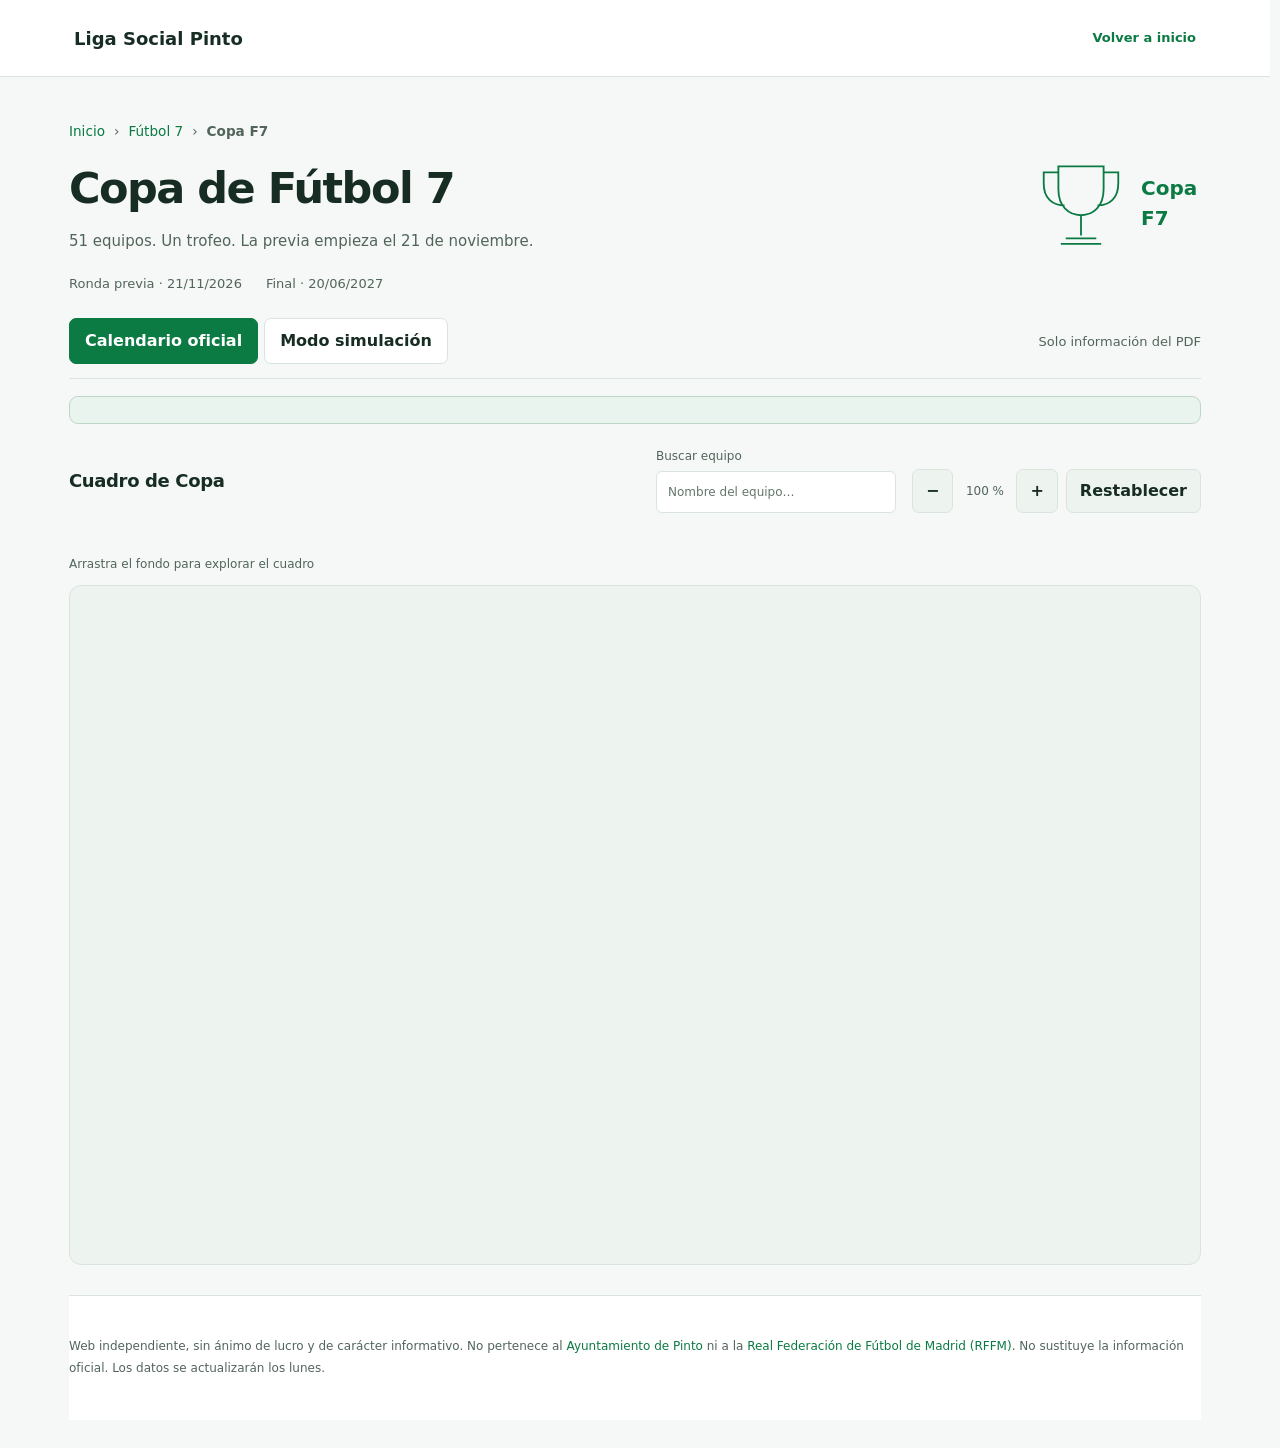
==== assets/copa-f7/index.html @ b2b3e2b9 "Integrar Copa F7, horarios PDF aislados e identidad verde unificada" ====
<!doctype html>
<html lang="es"><head><meta charset="utf-8"><meta name="viewport" content="width=device-width,initial-scale=1"><title>Copa F7 · Liga Social Pinto</title><link rel="stylesheet" href="estilos.css"><link rel="stylesheet" href="../../assets/identidad.css"></head><body>
<header class="top"><a class="brand" href="../../index.html" aria-label="Inicio de Liga Social Pinto">Liga Social Pinto </a><a class="back-home" href="../../index.html">Volver a inicio</a></header>
<main>
<section class="hero"><div><nav class="breadcrumbs" aria-label="Ruta de navegación"><ol><li><a href="../../index.html">Inicio</a></li><li><a href="../../index.html#f7">Fútbol 7</a></li><li><span aria-current="page">Copa F7</span></li></ol></nav><h1>Copa de Fútbol 7</h1><p>51 equipos. Un trofeo. La previa empieza el 21 de noviembre.</p><div class="hero-meta"><span>Ronda previa · 21/11/2026</span><span>Final · 20/06/2027</span></div></div><div class="trophy" aria-hidden="true"><svg viewBox="0 0 180 180"><path d="M53 30h74v37c0 29-17 43-37 43S53 96 53 67V30Z M53 40H29v18c0 24 14 36 34 36 M127 40h24v18c0 24-14 36-34 36 M90 110v33 M65 148h50 M57 157h66"/></svg><span>Copa F7</span></div></section>
<div class="mode-bar"><div role="tablist" aria-label="Datos de Copa"><button id="official" role="tab" aria-selected="true">Calendario oficial</button><button id="simulation" role="tab" aria-selected="false">Modo simulación</button></div><span id="modeStatus">Solo información del PDF</span></div>
<section id="notice" class="notice" aria-live="polite"></section>
<div class="toolbar"><h2 class="board-toolbar-title">Cuadro de Copa</h2><label class="search"><span>Buscar equipo</span><input id="search" placeholder="Nombre del equipo…" type="search"></label><div class="zoom-controls"><button id="zoomOut" aria-label="Alejar cuadro">−</button><output id="zoomValue">100 %</output><button id="zoomIn" aria-label="Acercar cuadro">+</button><button id="zoomReset">Restablecer</button></div></div>
<div id="simActions" class="sim-actions" hidden><label>Semilla del sorteo <input id="seed" type="number" value="2026" min="1" max="999999"></label><button id="newDraw">Nuevo sorteo de prueba</button><button id="simRound">Simular siguiente ronda</button><button id="simAll" class="primary">Simular hasta la final</button><button id="clearScores" class="quiet">Borrar resultados simulados</button><button id="exportSim" class="quiet">Descargar simulación</button></div>
<nav id="rounds" class="round-tabs" aria-label="Ir a una ronda"></nav>
<section id="champion" class="champion" hidden aria-live="polite"></section>
<section id="mobileBracket" aria-label="Partidos por ronda">
<div class="mobile-round-nav"><button id="prevRound" aria-label="Ronda anterior" title="Ronda anterior">←</button><label for="roundSelect" class="sr-only">Seleccionar ronda</label><select id="roundSelect"><option value="0">Ronda previa</option><option value="1">Dieciseisavos</option><option value="2">Octavos</option><option value="3">Cuartos</option><option value="4">Semifinales</option><option value="5">Final</option></select><button id="nextRound" aria-label="Ronda siguiente" title="Ronda siguiente">→</button></div>
<div class="mobile-round-info"><span id="mobileRoundMeta"></span><span id="mobileRoundCount" aria-live="polite"></span></div><div id="mobileMatches" class="mobile-matches" aria-live="polite"></div></section>
<section id="boardWrap"><div class="board-caption"><span>Arrastra el fondo para explorar el cuadro</span><span id="progress"></span></div><div id="board" class="board" tabindex="0" aria-label="Cuadro de Copa. Desplázate para explorar las rondas."><div id="stageCanvas" class="stage-canvas"></div></div></section>
<section id="teamsView" hidden><h2>Los protagonistas</h2><p class="muted">Abre una ficha para consultar Liga y Copa por separado.</p><div id="teamsGrid" class="teams-grid"></div></section>
<footer class="site-footer"><p>Web independiente, sin ánimo de lucro y de carácter informativo. No pertenece al <a href="https://www.ayto-pinto.es/" target="_blank" rel="noopener noreferrer">Ayuntamiento de Pinto</a> ni a la <a href="https://www.rffm.es/" target="_blank" rel="noopener noreferrer">Real Federación de Fútbol de Madrid (RFFM)</a>. No sustituye la información oficial. Los datos se actualizarán los lunes.</p></footer>
</main>
<dialog id="matchDialog" aria-labelledby="matchTitle"><form id="matchForm"><div class="dialog-heading"><span id="matchBadge" class="sim-label"></span><button type="button" data-close="matchDialog" class="close" aria-label="Cerrar partido">×</button></div><h2 id="matchTitle"></h2><p id="matchMeta" class="muted"></p><div id="scoreFields"></div><p id="matchError" class="error" role="alert"></p><button id="saveScore" class="primary" type="submit">Guardar resultado de prueba</button></form></dialog>
<dialog id="teamDialog" aria-labelledby="teamTitle"><div class="dialog-heading"><span id="teamDivision" class="muted"></span><button data-close="teamDialog" class="close" aria-label="Cerrar ficha">×</button></div><h2 id="teamTitle"></h2><div class="profile-tabs" role="tablist" aria-label="Competición de la ficha"><button data-profile="league" role="tab" aria-selected="true">Liga</button><button data-profile="cup" role="tab" aria-selected="false">Copa</button></div><div id="teamContent"></div></dialog>
<div id="toast" role="status" aria-live="polite"></div>
<script src="datos.js"></script><script src="motor.js"></script><script src="app.js"></script></body></html>
---- assets/copa-f7/estilos.css ----
:root{color-scheme:dark;--bg:#0c1017;--surface:#151b26;--raised:#1d2533;--line:#2b3547;--text:#f4f6fb;--muted:#a9b3c5;--accent:#d82c43;--gold:#edc879;--blue:#5392f8;font-family:'Segoe UI',Arial,sans-serif}*{box-sizing:border-box}body{margin:0;background:var(--bg);color:var(--text)}button,input{font:inherit}button,a,input{touch-action:manipulation}button{cursor:pointer;border:1px solid var(--line);background:var(--raised);color:var(--text);border-radius:7px;padding:10px 15px;min-height:42px;font-weight:600}button:hover{border-color:var(--muted);background:#263044}button:disabled{opacity:.45;cursor:not-allowed}button:focus-visible,a:focus-visible,input:focus-visible,.board:focus-visible{outline:3px solid var(--blue);outline-offset:3px}button[aria-selected=true]{background:var(--accent);border-color:var(--accent);color:white}button.primary{background:var(--accent);border-color:var(--accent);color:white}button.quiet{background:transparent}input{background:#0c111b;color:var(--text);border:1px solid var(--line);border-radius:6px;padding:11px;min-height:42px}input::placeholder{color:#9ba6bb}::selection{background:#ed485b66;color:white}a{color:inherit;text-decoration:none}main{max-width:1600px;margin:auto;padding:0 34px}.top{height:76px;padding:0 34px;display:flex;align-items:center;justify-content:space-between;border-bottom:1px solid var(--line)}.brand{display:flex;align-items:center;gap:12px;font-weight:750;font-size:18px}.brand-mark{background:var(--accent);font-size:23px;width:34px;height:36px;display:grid;place-items:center;border-radius:4px}.lab-tag{font-size:12px;color:var(--muted);font-weight:500;border:1px solid var(--line);padding:5px 8px;border-radius:4px}.season{color:var(--muted);font-size:13px}.hero{display:flex;align-items:center;justify-content:space-between;gap:40px;padding:40px 0 34px}.breadcrumb{color:var(--muted);font-size:13px;margin:0 0 17px}h1{font-size:clamp(32px,4vw,53px);letter-spacing:-.035em;line-height:1.08;margin:0 0 16px}h2{letter-spacing:-.02em}.hero p:not(.breadcrumb){color:var(--muted);font-size:16px;line-height:1.65;margin:0}.hero-meta{display:flex;gap:24px;margin-top:20px;font-size:13px;color:#ced5e1}.trophy{color:var(--gold);display:flex;align-items:center;gap:5px;padding-right:35px}.trophy svg{height:142px;width:142px;fill:none;stroke:currentColor;stroke-width:3}.trophy span{font-size:23px;font-weight:750;max-width:50px}.mode-bar{display:flex;align-items:center;justify-content:space-between;gap:20px;border-bottom:1px solid var(--line);padding-bottom:14px}.mode-bar [role=tablist],.views{display:flex;gap:6px}.mode-bar>span{font-size:13px;color:var(--muted)}.notice{margin:18px 0 24px;border:1px solid #46556c;background:#131d2c;border-radius:9px;padding:13px 16px;color:#c6d5ed;font-size:13px;line-height:1.65}.notice.sim{border-color:#8a5639;background:#261e18;color:#f3d7b7}.toolbar{display:flex;align-items:flex-end;gap:16px;margin-bottom:16px}.search{display:flex;flex-direction:column;gap:6px;font-size:12px;color:var(--muted);margin-left:auto}.search input{width:240px}.zoom-controls{display:flex;align-items:center;gap:8px}.zoom-controls button{padding:8px 13px}.zoom-controls output{min-width:47px;font-size:12px;text-align:center;color:var(--muted)}.sim-actions{display:flex;align-items:end;flex-wrap:wrap;gap:10px;padding:16px;background:#1c1a1b;border:1px solid #554035;border-radius:9px;margin-bottom:18px}.sim-actions label{font-size:11px;color:var(--muted);display:grid;gap:6px}.sim-actions input{width:115px}.sim-actions button{font-size:12px}.round-tabs{display:flex;gap:8px;overflow-x:auto;padding:8px 0 18px}.round-tabs button{white-space:nowrap;background:transparent;font-size:12px}.round-tabs button[aria-current=true]{border-color:var(--accent);color:#ff8390}.board-caption{font-size:12px;color:var(--muted);display:flex;justify-content:space-between;padding:0 0 12px;gap:12px}.board{overflow:auto;height:680px;background:#111722;border:1px solid var(--line);border-radius:12px;cursor:grab;scrollbar-color:#45516b #111722;scrollbar-width:thin}.board.dragging{cursor:grabbing;user-select:none}.stage-canvas{position:relative;display:flex;align-items:flex-start;gap:42px;width:max-content;padding:24px;transform-origin:0 0}.stage{width:254px;position:relative;flex-shrink:0}.stage-head{position:sticky;top:0;background:#1d2533;border:1px solid var(--line);border-radius:6px;padding:13px 15px;margin-bottom:20px;z-index:2;min-height:67px}.stage-head h2{font-size:14px;margin:0 0 6px}.stage-head p{font-size:11px;color:var(--muted);margin:0}.games{display:flex;flex-direction:column;gap:16px}.match{position:relative;border:1px solid #344056;border-radius:9px;background:#1a2230;overflow:hidden}.match.highlight{outline:2px solid var(--gold);outline-offset:2px}.match-title{display:flex;align-items:center;justify-content:space-between;padding:7px 11px;font-size:11px;color:var(--muted);border-bottom:1px solid #293448}.match-title button{border:0;min-height:24px;padding:1px 5px;background:transparent;font-size:13px;line-height:1}.team-row{display:flex;align-items:center;gap:9px;min-height:43px;padding:8px 10px;position:relative}.team-row+.team-row{border-top:1px solid #293448}.team-row.win{background:#ed485b16;border-left:1px solid var(--accent);padding-left:9px}.team-row.lose{color:#a1acc0}.team-dot{background:#303d54;color:#d6e0f5;font-size:11px;width:24px;height:24px;display:grid;place-items:center;border-radius:5px;flex-shrink:0;font-weight:700}.team-name{background:none;border:0;min-height:26px;padding:0;text-align:left;font-size:11px;line-height:1.35;flex:1;overflow-wrap:anywhere;font-weight:600;color:inherit}.team-name:hover{background:none;color:#fff}.team-name:disabled{opacity:1;color:var(--muted)}.score{font-size:13px;font-weight:750;min-width:20px;text-align:center}.team-row.win .score{background:var(--accent);border-radius:4px;color:white;padding:2px}.match-foot{font-size:11px;color:var(--muted);padding:5px 10px;border-top:1px solid #293448}.connector-layer{position:absolute;inset:0;pointer-events:none;overflow:visible}.connector-layer path{stroke:#5f3f4a;stroke-width:1.5;fill:none}.champion{display:flex;align-items:center;gap:20px;background:#292419;border:1px solid #79653a;border-radius:10px;padding:22px 25px;margin:0 0 18px;color:var(--gold)}.champion strong{font-size:23px}.champion small{display:block;font-size:12px;color:#d9c99f;margin-bottom:6px}.champion button{margin-left:auto;background:transparent;border-color:#79653a}.teams-grid{display:grid;grid-template-columns:repeat(auto-fill,minmax(230px,1fr));gap:12px;margin-top:24px}.team-item{display:flex;gap:12px;align-items:center;text-align:left;padding:17px}.team-item .team-dot{width:34px;height:34px}.team-item b{font-size:13px;line-height:1.5}.team-item small{display:block;color:var(--muted);font-size:11px;margin-top:5px}.muted{color:var(--muted);line-height:1.6;font-size:13px}footer{padding:28px 0;color:var(--muted);font-size:12px;line-height:1.8;border-top:1px solid var(--line);margin-top:30px}dialog{background:var(--surface);color:var(--text);border:1px solid #48556d;border-radius:14px;width:min(740px,calc(100% - 24px));padding:25px;max-height:90vh;overflow:auto}dialog::backdrop{background:#02050bc9}dialog h2{font-size:24px;line-height:1.3}.dialog-heading{display:flex;align-items:center;justify-content:space-between}.close{font-size:25px;border:0;background:transparent;padding:0 8px;min-height:36px}.sim-label{font-size:12px;color:var(--gold)}.profile-tabs{display:flex;gap:8px;border-bottom:1px solid var(--line);padding-bottom:14px;margin-bottom:20px}.stats{display:grid;grid-template-columns:repeat(4,1fr);gap:12px;margin:20px 0}.stat{padding:12px 0;border-bottom:1px solid var(--line)}.stat span{display:block;font-size:11px;color:var(--muted);margin-bottom:6px}.stat b{font-size:25px}.profile-status{color:var(--gold);font-weight:600;font-size:14px}.form{display:flex;gap:6px;margin:14px 0 24px}.chip{width:25px;height:25px;display:inline-grid;place-items:center;border-radius:5px;font-weight:750;font-size:12px;background:#344056;color:white}.chip.G{background:#15803d}.chip.P{background:#c62e44}.chip.E{background:#8c6515}.chip.D{background:#7444bd}.chip.S,.chip.A,.chip.pending{background:#2459d4}table{width:100%;border-collapse:collapse;font-size:12px}td,th{padding:11px 6px;border-bottom:1px solid var(--line);text-align:left}th{font-weight:500;color:var(--muted)}.table-scroll{overflow:auto}tr td:nth-child(3){white-space:nowrap}.score-inputs{display:grid;grid-template-columns:1fr 1fr;gap:16px}.score-inputs label{display:grid;gap:8px;font-size:12px;line-height:1.5;color:var(--muted)}.score-inputs input{width:100%;font-size:25px;text-align:center}.penalty-fields{margin-top:18px}.penalty-fields h3{font-size:14px}.error{color:#ff9ca5;font-size:13px;min-height:18px}#toast{position:fixed;bottom:20px;left:50%;transform:translateX(-50%);background:#e5eaf5;color:#101827;padding:12px 20px;box-shadow:0 6px 18px #0005;border-radius:8px;z-index:10;display:none;max-width:90%;font-size:13px}[hidden]{display:none!important}@media(max-width:760px){main{padding:0 16px}.top{padding:0 16px;height:65px}.brand{font-size:14px;gap:8px}.lab-tag{font-size:11px}.season{display:none}.hero{padding:28px 0;gap:8px}.hero h1{font-size:34px}.hero .trophy{padding:0}.trophy svg{width:72px;height:90px}.trophy span{display:none}.hero p:not(.breadcrumb){font-size:13px}.hero-meta{font-size:11px;flex-direction:column;gap:6px;margin-top:14px}.mode-bar{align-items:start;flex-direction:column;gap:10px}.mode-bar button{font-size:12px;padding:10px 12px}.toolbar{flex-wrap:wrap;gap:13px;align-items:center}.views{width:100%}.views button{flex:1;font-size:12px}.search{margin:0;flex:1}.search input{width:100%;min-width:120px}.zoom-controls{gap:3px}.zoom-controls button{padding:8px 10px}#zoomReset{display:none}.board{height:620px}.board-caption{font-size:11px}.stage-canvas{padding:16px;gap:32px}.stage{width:245px}.sim-actions{gap:8px}.sim-actions button{font-size:11px;padding:9px 11px}.stats{grid-template-columns:repeat(2,1fr)}dialog{padding:18px}.champion{align-items:start;flex-direction:column;gap:10px}.champion button{margin:0}.champion strong{font-size:19px}.round-tabs{padding-bottom:13px}.round-tabs button{min-height:37px;padding:7px 10px}.teams-grid{grid-template-columns:1fr 1fr}.team-item{padding:12px;gap:9px}.team-item .team-dot{display:none}.team-item b{font-size:11px}}@media(prefers-reduced-motion:no-preference){dialog[open]{animation:appear .16s ease-out}@keyframes appear{from{opacity:0;transform:translateY(6px)}to{opacity:1;transform:translateY(0)}}}
---- assets/identidad.css ----
*{box-sizing:border-box}body{margin:0}:root{color-scheme:light;--bg:#f5f8f6;--fg:#172d23;--text:#172d23;--muted:#52655b;--line:#d8e4dc;--accent:#0b7a43;--card:#fff;--surface:#fff;--raised:#edf4ef;--gold:#825819;--blue:#1958b5;--g:#15803d;--e:#8b6414;--p:#c62e44;--shadow:0 5px 18px #173d2510;font-family:'Segoe UI',system-ui,sans-serif}body{background:var(--bg);color:var(--fg);font-family:'Segoe UI',system-ui,sans-serif;line-height:1.5}a{color:var(--accent)}::selection{background:#bfe3cc;color:#103523}button,input,select{font-family:inherit}button:focus-visible,a:focus-visible,input:focus-visible,select:focus-visible{outline:3px solid var(--blue);outline-offset:3px}main{max-width:1180px;padding:28px 24px;margin:auto;width:100%}h1{color:var(--fg);font-size:clamp(27px,3vw,39px);letter-spacing:-.035em;line-height:1.15;font-weight:750}h2{color:var(--fg);font-weight:700}button{min-height:44px}.unified-header,.top{height:77px;padding:0 max(24px,calc((100vw - 1132px)/2));display:flex;align-items:center;justify-content:space-between;gap:20px;background:var(--surface);border-bottom:1px solid var(--line)}.unified-brand,.brand{display:flex;align-items:center;gap:10px;font-size:18px;font-weight:750;white-space:nowrap;text-decoration:none;color:var(--fg)}.brand-symbol,.brand-mark{display:inline-grid;place-items:center;width:33px;height:35px;border-radius:8px;background:var(--accent);color:#fff;font-size:22px;font-weight:800;flex:none}.unified-header nav{display:flex;gap:24px;font-size:14px;font-weight:600}.unified-header nav a{padding:12px 0;text-decoration:none;color:var(--muted)}.unified-header nav a:hover{color:var(--accent)}.preview-label,.lab-tag{border:1px solid var(--line);background:var(--raised);color:var(--muted);font-size:11px;border-radius:5px;padding:4px 8px;white-space:nowrap}.back-home{font-size:13px;font-weight:600}.home-intro{display:flex;justify-content:space-between;gap:20px;align-items:center;padding:18px 0 27px}.home-intro h1{margin:0 0 11px}.home-intro p{color:var(--muted);margin:0;max-width:65ch;font-size:15px;line-height:1.7}.season-summary{text-align:right;white-space:nowrap;color:var(--muted);font-size:13px}.season-summary strong{display:block;color:var(--accent);font-size:19px;margin-top:5px}.section-heading{display:flex;align-items:baseline;justify-content:space-between;border-bottom:1px solid var(--line);margin:12px 0 18px;padding-bottom:13px}.section-heading h2{font-size:20px;margin:0}.section-heading span{color:var(--muted);font-size:12px}.competition-grid{display:grid;grid-template-columns:repeat(2,minmax(0,1fr));gap:18px}.competition{display:block;overflow:hidden;text-decoration:none;color:var(--fg);background:var(--surface);border:1px solid var(--line);border-radius:12px;box-shadow:var(--shadow);transition:transform .15s,border-color .15s}.competition:hover{transform:translateY(-2px);border-color:var(--accent)}.competition-photo{width:100%;height:145px;object-fit:cover;display:block}.competition-info{padding:17px 20px}.competition-top{display:flex;align-items:center;justify-content:space-between;gap:8px}.competition h3{margin:0;font-size:18px;letter-spacing:-.015em;color:var(--fg)}.competition .tier{font-size:12px;color:var(--accent);font-weight:700;padding:3px 8px;border-radius:4px;background:var(--raised)}.competition p{margin:8px 0 13px;color:var(--muted);font-size:13px;line-height:1.6}.competition small{display:flex;align-items:center;gap:7px;color:var(--accent);font-weight:600;font-size:12px}.status-dot{width:6px;height:6px;border-radius:50%;background:var(--accent);display:inline-block}.competition.cup-card{grid-column:1/-1;display:grid;grid-template-columns:40% 1fr;background:var(--surface)}.cup-card .competition-photo{height:100%;min-height:158px}.cup-card .competition-info{padding:22px 24px}.cup-card .tier{background:#e7f2ea}.secondary-sports{display:grid;grid-template-columns:1fr 1fr;gap:22px;margin:28px 0}.home-footer{font-size:12px;line-height:1.8;color:var(--muted);border-top:1px solid var(--line);padding:24px;margin-top:25px;background:var(--surface);text-align:center}.home-footer a{color:var(--accent)}.crumbs{margin-bottom:20px;font-size:13px}.upcoming{padding:20px;background:var(--surface);border:1px solid var(--line);border-radius:12px;box-shadow:var(--shadow)}.scroll{border:1px solid var(--line);border-radius:10px;background:var(--surface)}table{font-variant-numeric:tabular-nums}th,td{border-color:var(--line);padding:11px 10px}th{font-size:11px;background:var(--raised);color:var(--muted)}.points-col{background:#e8f4ec}.team-hero,.team-panel{background:var(--surface);border-color:var(--line)}.team-page{--team-surface:var(--surface);--team-inner:var(--raised)}.team-hero{box-shadow:var(--shadow)}.chip{color:#fff}.chip.G{background:#15803d}.chip.E{background:#8b6414}.chip.P{background:#c62e44}.chip.D{background:#7444bd}.chip.A,.chip.S,.chip.pending{background:#2459d4}.site-footer{background:var(--surface);border-color:var(--line);color:var(--muted)}
/* The Copa and league share the same identity; simulator state remains separate. */
.hero{padding:8px 0 25px;gap:25px}.hero h1{font-size:clamp(29px,4vw,43px)}.hero p:not(.breadcrumb){color:var(--muted);font-size:15px}.hero-meta{color:var(--muted)}.trophy{color:var(--accent);padding-right:10px}.trophy svg{width:110px;height:110px}.trophy span{color:var(--accent);font-size:20px}.breadcrumb{font-size:13px}.mode-bar{border-color:var(--line)}.mode-bar button,.views button{background:var(--surface);color:var(--fg);border-color:var(--line)}.mode-bar button[aria-selected=true],.views button[aria-selected=true],.profile-tabs button[aria-selected=true]{background:var(--accent);color:#fff;border-color:var(--accent)}.notice{border-color:#bdd7c6;background:#eaf4ee;color:#274c38;margin:17px 0 23px}.notice.sim{background:#fff6e8;border-color:#dcc59f;color:#6a4c1b}input,select{background:var(--surface);color:var(--fg);border:1px solid var(--line)}input::placeholder{color:#64766b}button{background:var(--raised);color:var(--fg);border-color:var(--line)}button:hover{background:#e0eee5;border-color:#97b7a3}button.primary{background:var(--accent);border-color:var(--accent);color:#fff}.search{color:var(--muted)}.sim-actions{background:var(--surface);border-color:var(--line)}.sim-actions input{background:var(--raised)}.round-tabs button{color:var(--muted)}.round-tabs button[aria-current=true]{border-color:var(--accent);background:#e9f4ed;color:var(--accent)}.board{background:#edf3ef;border-color:var(--line);scrollbar-color:#a1b9aa #edf3ef}.stage-head{background:var(--surface);border-color:var(--line)}.stage-head p{color:var(--muted)}.match{background:var(--surface);border-color:#cdded2;box-shadow:0 2px 5px #193e2410}.match-title,.match-foot{color:var(--muted);border-color:var(--line)}.team-row+.team-row{border-color:var(--line)}.team-dot{background:#e4eee8;color:#24563b;font-size:11px}.team-row.win{background:#e8f5ec;border-color:var(--accent)}.team-row.lose{color:#637368}.team-name:hover{color:var(--accent);background:transparent}.team-name:disabled{color:var(--muted)}.team-row.win .score{background:var(--accent);color:white}.match.highlight{outline-color:var(--accent)}.connector-layer path{stroke:#a0bdaa}.champion{background:#e7f3ea;border-color:#9bc5a8;color:#164f31}.champion small{color:#315e40}.champion button{border-color:#9bc5a8}.team-item{background:var(--surface)}.team-item b{color:var(--fg)}dialog{background:var(--surface);color:var(--fg);border-color:#a1b8a9;box-shadow:0 15px 50px #142d2540}dialog::backdrop{background:#122d247d}.stat{border-color:var(--line)}.stat b{color:var(--fg)}.sim-label,.profile-status{color:#765317}.profile-tabs{border-color:var(--line)}.close{color:var(--fg)}footer{border-color:var(--line);color:var(--muted)}.error{color:#b32238}#toast{background:#184f33;color:white}.mobile-round-nav,.mobile-round-info,#mobileMatches{display:none}.sr-only{position:absolute;width:1px;height:1px;padding:0;margin:-1px;overflow:hidden;clip:rect(0,0,0,0);white-space:nowrap;border:0}#mobileBracket{display:none}.empty-round{padding:24px 8px;color:var(--muted);font-size:14px}
@media(prefers-color-scheme:dark){:root{color-scheme:dark;--bg:#101a15;--fg:#eef5f0;--text:#eef5f0;--surface:#18261f;--card:#18261f;--raised:#22362a;--line:#344b3c;--muted:#b0c3b6;--accent:#8ad5aa;--shadow:none}.brand-symbol,.brand-mark,button.primary,button[aria-selected=true],.mode-bar button[aria-selected=true],.views button[aria-selected=true],.profile-tabs button[aria-selected=true],.team-row.win .score{background:#1d7745;color:white;border-color:#1d7745}button:hover{background:#2c4535}.notice{background:#1b3325;color:#c7e5d2;border-color:#3c614b}.notice.sim{background:#332a1b;color:#f1d6a7;border-color:#715c37}.board{background:#142019}.match{border-color:#3b5544}.team-row.win{background:#223e2a}.team-row.lose{color:#acbfb1}.team-dot{background:#2b4434;color:#e0f0e5}.points-col,.round-tabs button[aria-current=true],.competition .tier,.cup-card .tier{background:#243e2c}.champion{background:#243e2c;border-color:#4b805a;color:#d3eedb}.champion small{color:#c1dac8}.sim-label,.profile-status{color:#e5cb98}.connector-layer path{stroke:#486851}.lab-tag{background:var(--raised)}}
@media(max-width:760px){.unified-header,.top{height:auto;min-height:66px;padding:13px 16px;flex-wrap:wrap;gap:11px}.unified-brand,.brand{font-size:15px;gap:8px}.unified-header nav{order:3;justify-content:space-between;width:100%;border-top:1px solid var(--line);gap:18px;font-size:13px}.unified-header nav a{padding:10px 0 0}.preview-label{font-size:11px}.lab-tag{display:none}main{padding:20px 16px}.home-intro{padding:5px 0 20px;display:block}.home-intro h1{font-size:28px;max-width:14ch;line-height:1.15}.home-intro p{font-size:14px}.season-summary{text-align:left;margin-top:15px;font-size:12px}.season-summary strong{font-size:14px;display:inline;margin-left:9px}.section-heading{padding-bottom:11px;margin-bottom:15px}.section-heading h2{font-size:20px}.section-heading span{font-size:11px}.competition-grid{gap:12px}.competition-photo{height:98px}.competition-info{padding:12px}.competition h3{font-size:15px}.competition-top{display:block}.competition .tier{display:inline-block;margin-top:6px;font-size:11px;padding:2px 6px}.competition p{font-size:12px;margin:7px 0 10px;line-height:1.5}.competition small{font-size:11px;display:block}.status-dot{margin-right:5px}.competition.cup-card{grid-template-columns:36% 1fr}.cup-card .competition-info{padding:14px}.cup-card .competition-photo{min-height:158px}.secondary-sports{display:block;margin-top:25px}.secondary-sports section+section{margin-top:25px}.secondary-sports .competition{display:grid;grid-template-columns:36% 1fr}.secondary-sports .competition-photo{height:100%;min-height:145px}.home-footer{font-size:11px;padding:20px 16px}.hero{padding:0 0 20px;align-items:center}.hero h1{font-size:29px}.hero .trophy svg{width:64px;height:75px}.hero .breadcrumb{font-size:12px;margin-bottom:12px}.hero p:not(.breadcrumb){font-size:14px}.hero-meta{font-size:12px;gap:4px;margin-top:12px}.mode-bar{gap:10px}.mode-bar>span{font-size:12px}.notice{font-size:12px;padding:12px 13px;margin:15px 0 18px}.toolbar{gap:12px;align-items:stretch}.search{width:100%}.search input{font-size:16px;width:100%;min-height:44px}.views button{min-height:44px;font-size:13px}.zoom-controls,#boardWrap,#rounds{display:none!important}.sim-actions{padding:12px;gap:8px}.sim-actions button{font-size:12px;min-height:44px}.sim-actions label{font-size:12px}#mobileBracket{display:block;scroll-margin-top:10px}.mobile-round-nav{display:grid;grid-template-columns:44px minmax(0,1fr) 44px;gap:9px;position:sticky;top:0;z-index:5;background:var(--bg);padding:12px 0;isolation:isolate}.mobile-round-nav button{width:44px;min-height:46px;padding:7px;font-size:21px}.mobile-round-nav select{width:100%;min-height:46px;padding:10px 12px;border-radius:7px;font-size:15px;font-weight:650}.mobile-round-info{display:flex;justify-content:space-between;gap:10px;color:var(--muted);font-size:12px;padding:0 0 14px}.mobile-matches{display:grid!important;gap:13px}.mobile-matches .match{width:100%;border-radius:11px}.mobile-matches .match-title{font-size:12px;padding:6px 12px;min-height:40px}.mobile-matches .match-title button{min-width:44px;min-height:34px;padding:4px;font-size:17px}.mobile-matches .team-row{min-height:53px;padding:9px 12px;gap:10px}.mobile-matches .team-name{font-size:13px;min-height:35px;font-weight:650}.mobile-matches .team-dot{width:28px;height:28px;font-size:11px}.mobile-matches .score{font-size:16px}.mobile-matches .match-foot{font-size:12px;padding:7px 12px}.mobile-matches .team-row.win{padding-left:11px}.champion{padding:16px;gap:10px}.champion strong{font-size:19px}dialog{padding:18px}.stats{gap:14px}.stat span{font-size:12px}.stat b{font-size:25px}.table-scroll{border:1px solid var(--line);border-radius:9px}.table-scroll table{font-size:12px}.back-home{font-size:12px}th,td{padding:10px 6px}.team-hero{padding:18px}.team-page .team-panel{padding:18px 13px}}
@media(prefers-reduced-motion:reduce){*,*::before,*::after{scroll-behavior:auto!important;animation:none!important;transition:none!important}}


.full-notice{display:block}.compact-notice{display:none}
@media(max-width:760px){.full-notice{display:none}.compact-notice{display:flex;align-items:baseline;justify-content:space-between;gap:12px;position:relative;flex-wrap:wrap}.compact-notice details{font-size:12px}.compact-notice details[open]{flex-basis:100%}.compact-notice summary{cursor:pointer;min-height:26px;color:inherit;text-decoration:underline;text-underline-offset:3px}.hero .trophy{display:none}.hero .hero-meta{display:none}.hero .breadcrumb{margin-bottom:7px}.hero h1{font-size:29px;margin-bottom:9px}.hero p:not(.breadcrumb){font-size:13px;max-width:46ch}.hero{padding-bottom:18px}.mode-bar{padding-bottom:12px}.mode-bar>span{display:none}.notice{padding:9px 12px;margin:13px 0 15px}.toolbar{margin-bottom:8px}.search{gap:5px}.views button{font-size:13px}.board-caption{font-size:12px}}

.competition-switch{display:flex;gap:7px;margin:0 0 18px;padding:0 0 13px;border-bottom:1px solid var(--line)}.competition-switch a,.competition-switch span{display:inline-flex;align-items:center;justify-content:center;min-height:44px;padding:9px 22px;border:1px solid var(--line);border-radius:7px;text-decoration:none;font-size:14px;font-weight:650;background:var(--surface)}.competition-switch [aria-current=page]{background:#0b7a43;color:#fff;border-color:#0b7a43}
@media(prefers-color-scheme:dark){input::placeholder{color:#b0c3b6}}
.competition-switch button{display:inline-flex;align-items:center;justify-content:center;min-height:44px;padding:9px 22px;border:1px solid var(--line);border-radius:7px;font-size:14px;font-weight:650;background:var(--surface);color:var(--fg);cursor:pointer}.competition-switch button[aria-selected=true]{background:#0b7a43;color:#fff;border-color:#0b7a43}.cup-view-options p{margin:0 0 12px}.cup-view-options label{display:flex;gap:10px;align-items:center;min-height:44px;font-size:14px}.cup-view-options input{width:18px;height:18px;min-height:18px;accent-color:#0b7a43}.cup-view-options a{font-size:14px}.cup-data .team-stat strong{overflow-wrap:anywhere}.cup-data .team-stats .team-stat:first-child strong,.cup-data .team-stats .team-stat:nth-child(5) strong{font-size:1.05rem}

.cup-view-options{padding:10px 2px 22px}.cup-view-options p{font-size:13px}.cup-view-options a{display:inline-block;min-height:44px;padding:9px 0}

/* Discreet, native scrollbars in the same green identity. */
:root{--scroll-thumb:#668c74;--scroll-hover:#356d4b;--scroll-track:#e9f0eb}
html{scrollbar-gutter:stable}
*,html,body,.board,.round-tabs,.scroll,.table-scroll,dialog{scrollbar-width:thin;scrollbar-color:var(--scroll-thumb) var(--scroll-track)}
::-webkit-scrollbar{width:10px;height:10px}
::-webkit-scrollbar-track{background:var(--scroll-track);border-radius:10px}
::-webkit-scrollbar-thumb{background:var(--scroll-thumb);border:2px solid var(--scroll-track);border-radius:10px;min-height:36px}
::-webkit-scrollbar-thumb:hover{background:var(--scroll-hover)}
::-webkit-scrollbar-corner{background:transparent}
.board-toolbar-title{font-size:18px;margin:0;align-self:center;font-weight:700}
.unified-header .unified-brand,.top .brand{gap:10px}
@media(prefers-color-scheme:dark){:root{--scroll-thumb:#527a60;--scroll-hover:#87b998;--scroll-track:#14261b}}
@media(max-width:760px){.board-toolbar-title{width:100%;font-size:18px;margin-bottom:0}.unified-header,.top{flex-wrap:nowrap;min-height:65px}.unified-header .unified-brand{font-size:16px}}
@media(forced-colors:active){*,html,body,.board,.round-tabs,.scroll,.table-scroll,dialog{scrollbar-color:auto}}

/* Shared navigation and position zones, configured as requested for this preview. */
.breadcrumbs{margin:5px 0 18px;font-size:.85rem;line-height:1.6;color:var(--muted)}
.breadcrumbs ol{display:flex;flex-wrap:wrap;align-items:center;gap:5px 0;list-style:none;padding:0;margin:0}
.breadcrumbs li{display:flex;align-items:center;min-width:0}
.breadcrumbs li+li::before{content:'›';padding:0 9px;color:var(--muted)}
.breadcrumbs a{text-decoration:none;color:var(--accent);padding:3px 0}
.breadcrumbs a:hover{text-decoration:underline}
.breadcrumbs [aria-current]{font-weight:600}
td.rank-cell{position:relative;padding-left:15px}
.rank-zone{position:absolute;left:0;top:22%;height:56%;width:4px;border-radius:0 3px 3px 0;background:var(--zone-color)}
.zone-promotion{--zone-color:#15803d}.zone-relegation{--zone-color:#dc2626}
.zone-legend{display:flex;flex-wrap:wrap;gap:8px 22px;font-size:.78rem;color:var(--muted);margin:12px 0}
.zone-legend span{display:inline-flex;align-items:center;gap:7px}
.zone-legend i{display:inline-block;width:4px;height:14px;border-radius:2px}
.promotion-key{background:#15803d}.relegation-key{background:#dc2626}
/* Headers scroll with their column so they never cover a match card. */
.board .stage-head{position:relative;top:auto;margin-bottom:24px}
@media(prefers-color-scheme:dark){.zone-promotion{--zone-color:#4ade80}.zone-relegation{--zone-color:#fb7185}.promotion-key{background:#4ade80}.relegation-key{background:#fb7185}}

/* Keep team names in their own centered columns, clear of time and venue. */
.matches li:not(.rest){grid-template-columns:minmax(0,1fr) minmax(105px,.55fr) minmax(0,1fr);column-gap:18px}
.matches li>a,.matches .h{text-align:center;justify-self:stretch;min-width:0;overflow-wrap:anywhere;white-space:normal;line-height:1.45}
.matches .schedule-meta{min-width:0;width:100%;overflow-wrap:anywhere;white-space:normal}
.matches .schedule-meta small{max-width:100%;white-space:normal}
.match-foot .match-venue{display:block;margin-top:4px;line-height:1.45;overflow-wrap:anywhere}
@media(max-width:600px){.matches li:not(.rest){grid-template-columns:minmax(0,1fr) minmax(86px,.72fr) minmax(0,1fr);column-gap:10px}.matches .schedule-meta{min-width:0}.matches li>a{font-size:.8rem}}

/* Center the score itself, not only its grid column. */
.matches li>.score{text-align:center;justify-self:center;min-width:4.5em;width:auto}
.team-row .team-dot{display:none}
.match-foot .match-venue{font-size:11px;line-height:1.4}

/* Trim small source-image edges without changing card geometry. */
.competition-photo{overflow:hidden;display:block}
.competition-photo img{display:block;width:100%;height:100%;object-fit:cover;transform:scale(1.04);transform-origin:center}
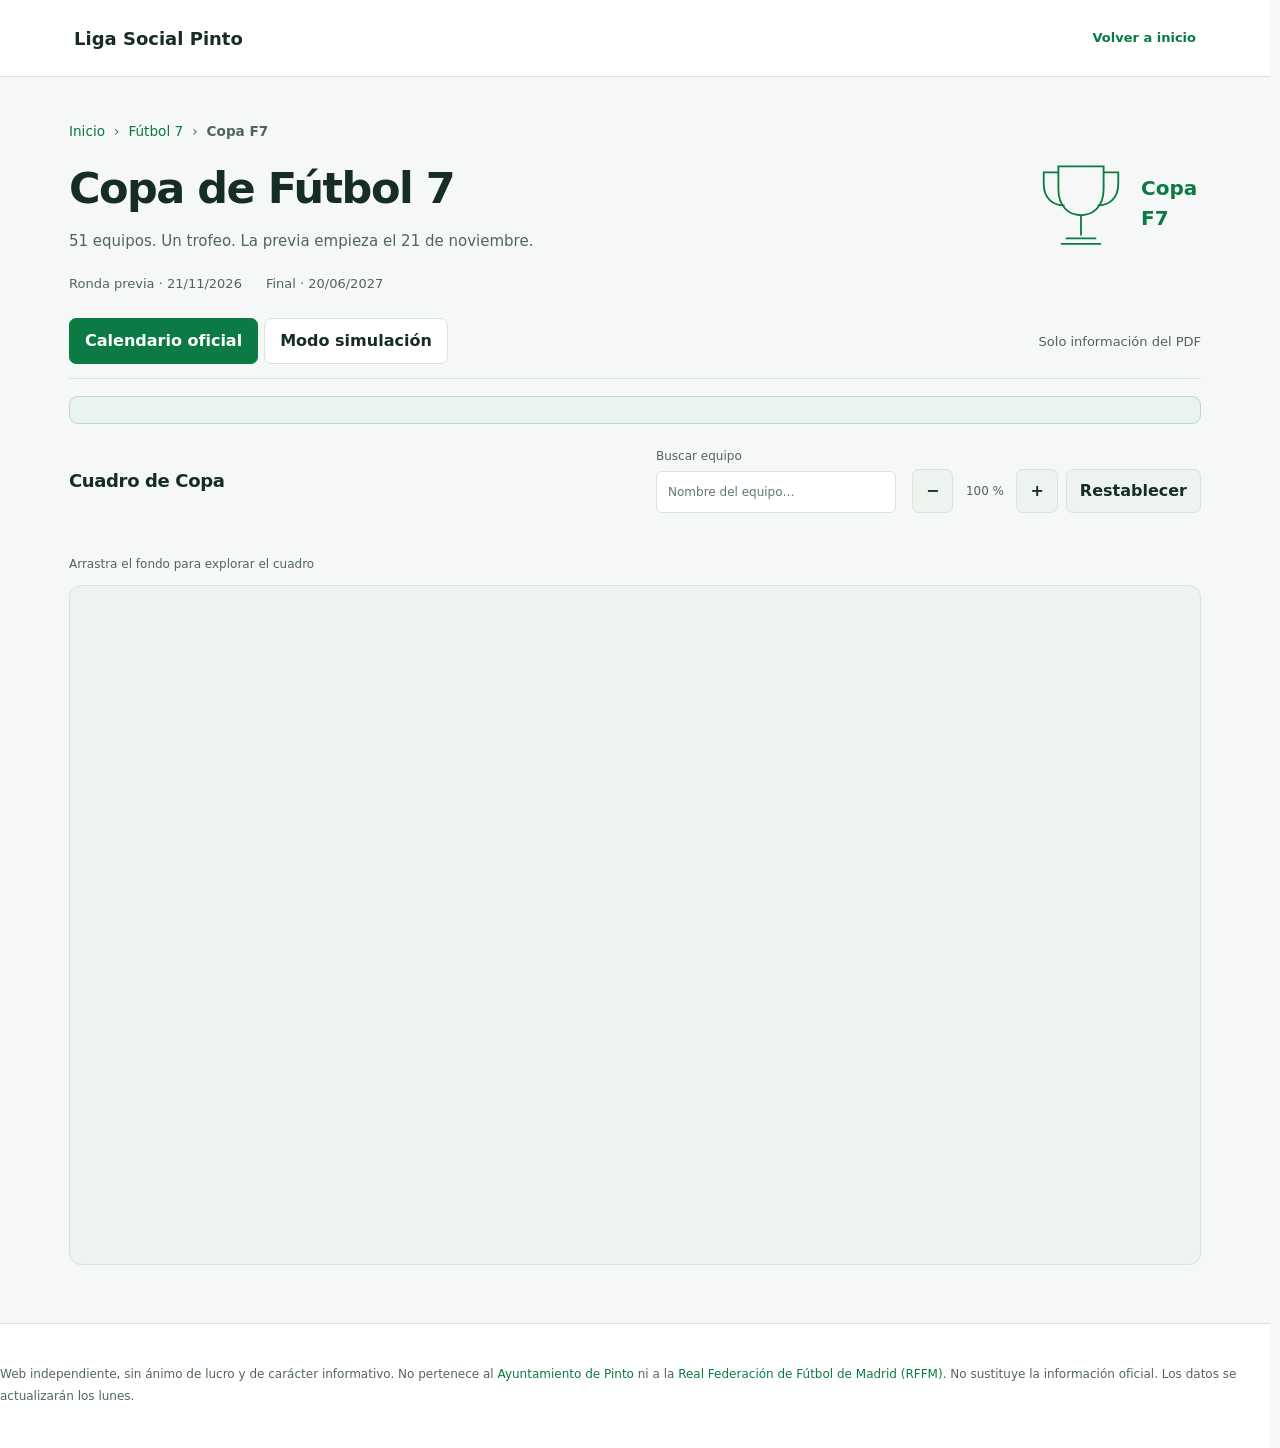
==== commit deac56af: "Sacar el pie de Copa del contenedor limitado del cuadro" ====
--- a/assets/copa-f7/index.html
+++ b/assets/copa-f7/index.html
@@ -1,5 +1,5 @@
 <!doctype html>
-<html lang="es"><head><meta charset="utf-8"><meta name="viewport" content="width=device-width,initial-scale=1"><title>Copa F7 · Liga Social Pinto</title><link rel="stylesheet" href="estilos.css"><link rel="stylesheet" href="../../assets/identidad.css"></head><body>
+<html lang="es"><head><meta charset="utf-8"><meta name="viewport" content="width=device-width,initial-scale=1"><title>Copa F7 · Liga Social Pinto</title><link rel="stylesheet" href="estilos.css?v=20261114-footer"><link rel="stylesheet" href="../../assets/identidad.css"></head><body>
 <header class="top"><a class="brand" href="../../index.html" aria-label="Inicio de Liga Social Pinto">Liga Social Pinto </a><a class="back-home" href="../../index.html">Volver a inicio</a></header>
 <main>
 <section class="hero"><div><nav class="breadcrumbs" aria-label="Ruta de navegación"><ol><li><a href="../../index.html">Inicio</a></li><li><a href="../../index.html#f7">Fútbol 7</a></li><li><span aria-current="page">Copa F7</span></li></ol></nav><h1>Copa de Fútbol 7</h1><p>51 equipos. Un trofeo. La previa empieza el 21 de noviembre.</p><div class="hero-meta"><span>Ronda previa · 21/11/2026</span><span>Final · 20/06/2027</span></div></div><div class="trophy" aria-hidden="true"><svg viewBox="0 0 180 180"><path d="M53 30h74v37c0 29-17 43-37 43S53 96 53 67V30Z M53 40H29v18c0 24 14 36 34 36 M127 40h24v18c0 24-14 36-34 36 M90 110v33 M65 148h50 M57 157h66"/></svg><span>Copa F7</span></div></section>
@@ -14,8 +14,9 @@
 <div class="mobile-round-info"><span id="mobileRoundMeta"></span><span id="mobileRoundCount" aria-live="polite"></span></div><div id="mobileMatches" class="mobile-matches" aria-live="polite"></div></section>
 <section id="boardWrap"><div class="board-caption"><span>Arrastra el fondo para explorar el cuadro</span><span id="progress"></span></div><div id="board" class="board" tabindex="0" aria-label="Cuadro de Copa. Desplázate para explorar las rondas."><div id="stageCanvas" class="stage-canvas"></div></div></section>
 <section id="teamsView" hidden><h2>Los protagonistas</h2><p class="muted">Abre una ficha para consultar Liga y Copa por separado.</p><div id="teamsGrid" class="teams-grid"></div></section>
+
+</main>
 <footer class="site-footer"><p>Web independiente, sin ánimo de lucro y de carácter informativo. No pertenece al <a href="https://www.ayto-pinto.es/" target="_blank" rel="noopener noreferrer">Ayuntamiento de Pinto</a> ni a la <a href="https://www.rffm.es/" target="_blank" rel="noopener noreferrer">Real Federación de Fútbol de Madrid (RFFM)</a>. No sustituye la información oficial. Los datos se actualizarán los lunes.</p></footer>
-</main>
 <dialog id="matchDialog" aria-labelledby="matchTitle"><form id="matchForm"><div class="dialog-heading"><span id="matchBadge" class="sim-label"></span><button type="button" data-close="matchDialog" class="close" aria-label="Cerrar partido">×</button></div><h2 id="matchTitle"></h2><p id="matchMeta" class="muted"></p><div id="scoreFields"></div><p id="matchError" class="error" role="alert"></p><button id="saveScore" class="primary" type="submit">Guardar resultado de prueba</button></form></dialog>
 <dialog id="teamDialog" aria-labelledby="teamTitle"><div class="dialog-heading"><span id="teamDivision" class="muted"></span><button data-close="teamDialog" class="close" aria-label="Cerrar ficha">×</button></div><h2 id="teamTitle"></h2><div class="profile-tabs" role="tablist" aria-label="Competición de la ficha"><button data-profile="league" role="tab" aria-selected="true">Liga</button><button data-profile="cup" role="tab" aria-selected="false">Copa</button></div><div id="teamContent"></div></dialog>
 <div id="toast" role="status" aria-live="polite"></div>
